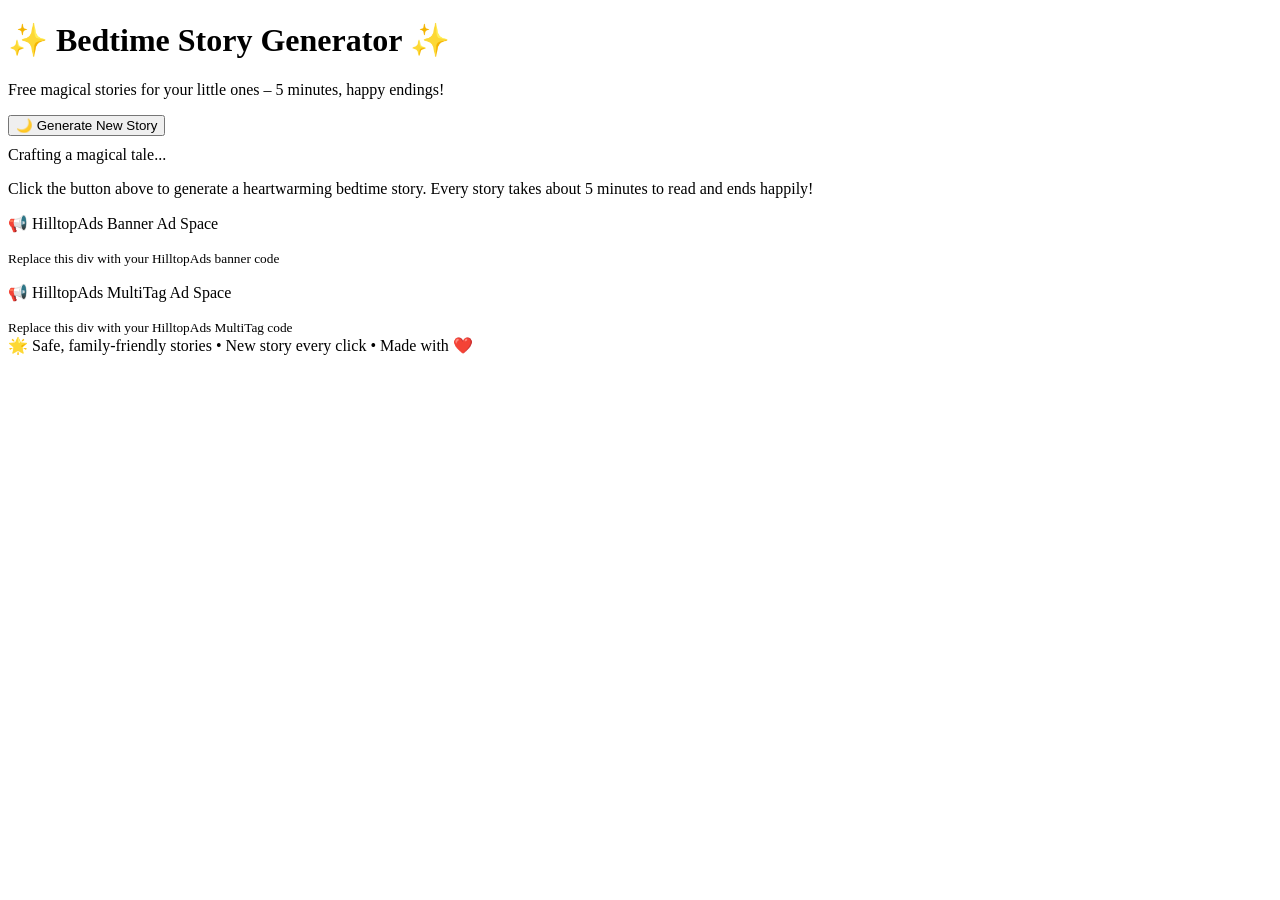
==== index.html @ 1810b586 "Create index.html" ====
<!DOCTYPE html>
<html lang="en">
<head>
    <meta charset="UTF-8">
    <meta name="viewport" content="width=device-width, initial-scale=1.0, user-scalable=yes">
    <title>Bedtime Story Generator | Free AI Stories for Kids</title>
    <link rel="stylesheet" href="style.css">
</head>
<body>
    <div class="container">
        <div class="story-card">
            <div class="header">
                <h1>✨ Bedtime Story Generator ✨</h1>
                <p>Free magical stories for your little ones – 5 minutes, happy endings!</p>
            </div>
            <div class="content">
                <button class="generate-btn" id="generateBtn">
                    🌙 Generate New Story
                </button>
                
                <div class="loading" id="loading">
                    <div class="spinner"></div>
                    <p style="margin-top: 10px;">Crafting a magical tale...</p>
                </div>

                <div class="story-content" id="storyOutput">
                    Click the button above to generate a heartwarming bedtime story. 
                    Every story takes about 5 minutes to read and ends happily!
                </div>
            </div>
        </div>

        <!-- HilltopAds Banner Ad -->
        <div class="ad-container banner-ad" id="bannerAd">
            <!-- REPLACE THIS with your actual HilltopAds banner code -->
            <p>📢 HilltopAds Banner Ad Space</p>
            <small>Replace this div with your HilltopAds banner code</small>
        </div>

        <!-- HilltopAds MultiTag Ad -->
        <div class="ad-container multitag-ad" id="multitagAd">
            <!-- REPLACE THIS with your actual HilltopAds MultiTag code -->
            <p>📢 HilltopAds MultiTag Ad Space</p>
            <small>Replace this div with your HilltopAds MultiTag code</small>
        </div>

        <footer>
            🌟 Safe, family-friendly stories • New story every click • Made with ❤️
        </footer>
    </div>

    <script src="script.js"></script>
</body>
</html>
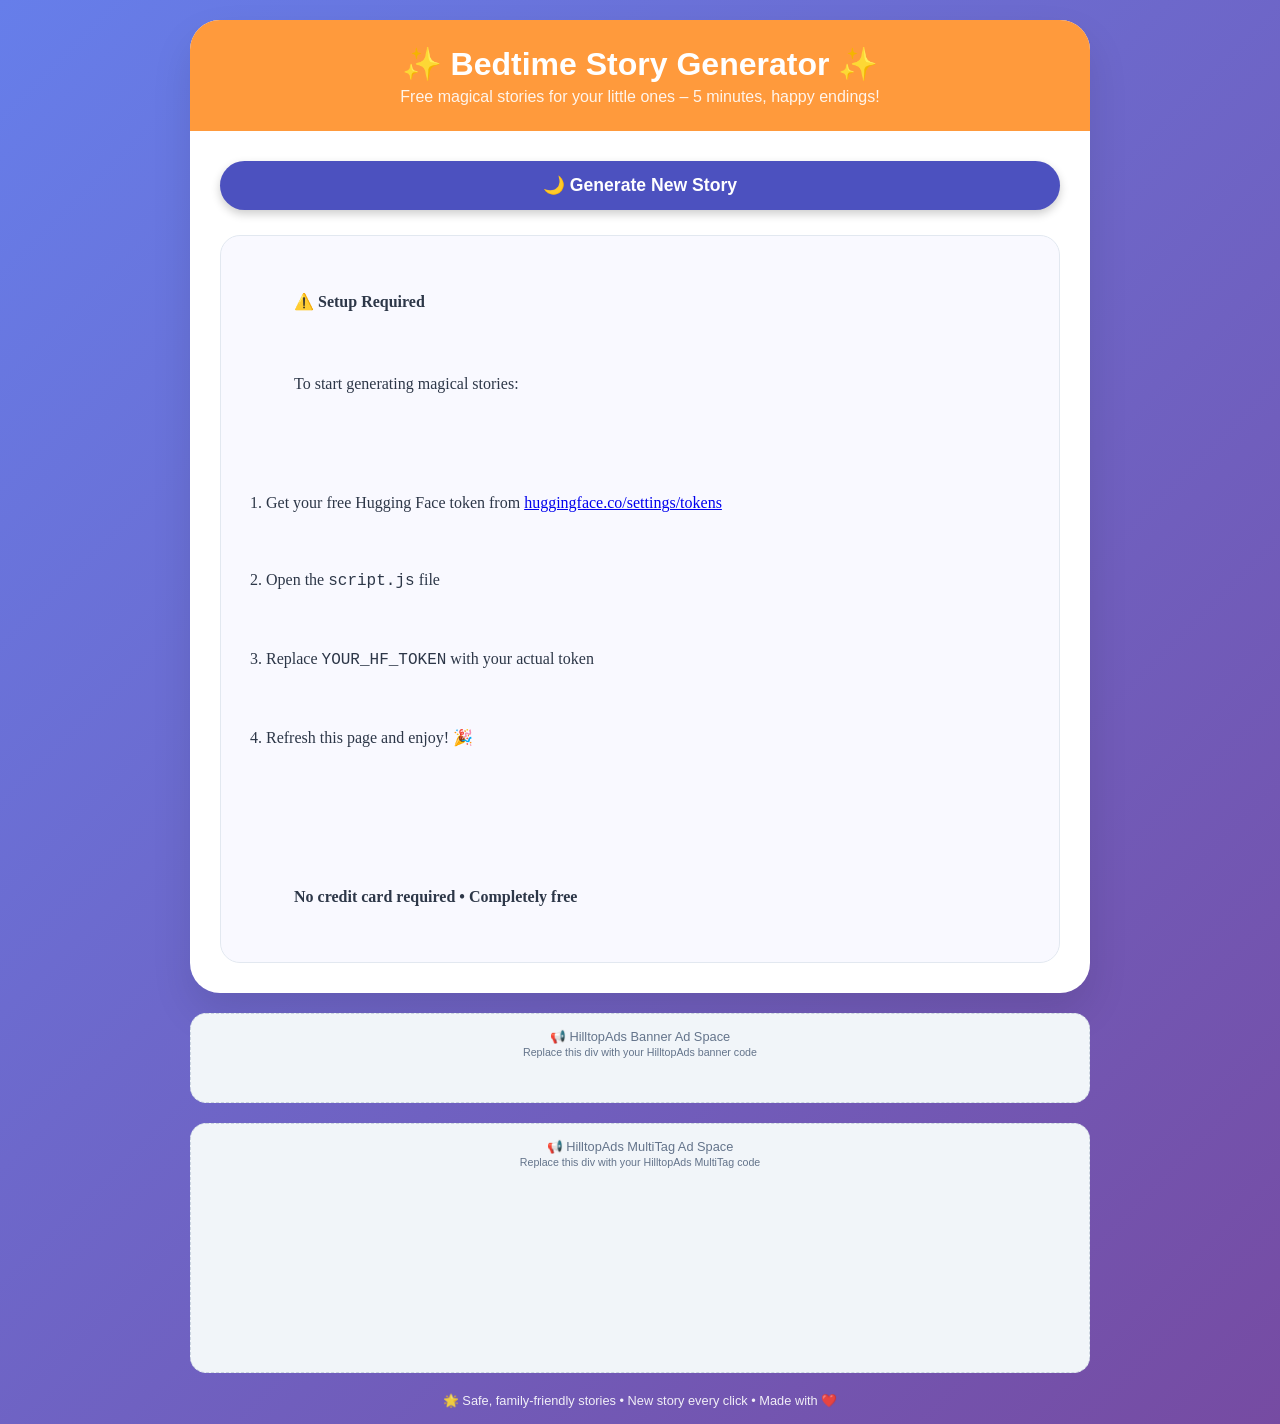
==== commit 9369c9b5: "Update index.html" ====
--- a/index.html
+++ b/index.html
@@ -2,6 +2,7 @@
 <html lang="en">
 <head>
     <meta charset="UTF-8">
+    <meta name="141c987f7891f7602772c1aa8ece287296e6b591" content="141c987f7891f7602772c1aa8ece287296e6b591" />
     <meta name="viewport" content="width=device-width, initial-scale=1.0, user-scalable=yes">
     <title>Bedtime Story Generator | Free AI Stories for Kids</title>
     <link rel="stylesheet" href="style.css">
@@ -32,14 +33,12 @@
 
         <!-- HilltopAds Banner Ad -->
         <div class="ad-container banner-ad" id="bannerAd">
-            <!-- REPLACE THIS with your actual HilltopAds banner code -->
             <p>📢 HilltopAds Banner Ad Space</p>
             <small>Replace this div with your HilltopAds banner code</small>
         </div>
 
         <!-- HilltopAds MultiTag Ad -->
         <div class="ad-container multitag-ad" id="multitagAd">
-            <!-- REPLACE THIS with your actual HilltopAds MultiTag code -->
             <p>📢 HilltopAds MultiTag Ad Space</p>
             <small>Replace this div with your HilltopAds MultiTag code</small>
         </div>
--- a/style.css
+++ b/style.css
@@ -0,0 +1,233 @@
+* {
+    margin: 0;
+    padding: 0;
+    box-sizing: border-box;
+}
+
+body {
+    font-family: 'Segoe UI', Tahoma, Geneva, Verdana, sans-serif;
+    background: linear-gradient(135deg, #667eea 0%, #764ba2 100%);
+    min-height: 100vh;
+    padding: 20px;
+    color: #333;
+}
+
+.container {
+    max-width: 900px;
+    margin: 0 auto;
+}
+
+/* Main card */
+.story-card {
+    background: white;
+    border-radius: 30px;
+    box-shadow: 0 20px 40px rgba(0,0,0,0.1);
+    overflow: hidden;
+    margin-bottom: 20px;
+    animation: fadeIn 0.5s ease-in;
+}
+
+@keyframes fadeIn {
+    from {
+        opacity: 0;
+        transform: translateY(20px);
+    }
+    to {
+        opacity: 1;
+        transform: translateY(0);
+    }
+}
+
+.header {
+    background: #ff9a3c;
+    padding: 25px;
+    text-align: center;
+    color: white;
+}
+
+.header h1 {
+    font-size: 2rem;
+    margin-bottom: 5px;
+    animation: slideDown 0.5s ease-out;
+}
+
+@keyframes slideDown {
+    from {
+        opacity: 0;
+        transform: translateY(-30px);
+    }
+    to {
+        opacity: 1;
+        transform: translateY(0);
+    }
+}
+
+.header p {
+    font-size: 1rem;
+    opacity: 0.9;
+}
+
+.content {
+    padding: 30px;
+}
+
+/* Button */
+.generate-btn {
+    background: #4c51bf;
+    color: white;
+    border: none;
+    padding: 14px 28px;
+    font-size: 1.1rem;
+    font-weight: bold;
+    border-radius: 50px;
+    cursor: pointer;
+    transition: all 0.3s ease;
+    width: 100%;
+    margin-bottom: 25px;
+    box-shadow: 0 4px 10px rgba(0,0,0,0.2);
+}
+
+.generate-btn:hover {
+    background: #5a67d8;
+    transform: translateY(-2px);
+    box-shadow: 0 6px 15px rgba(0,0,0,0.2);
+}
+
+.generate-btn:active {
+    transform: translateY(0);
+}
+
+.generate-btn:disabled {
+    background: #a0aec0;
+    cursor: not-allowed;
+    transform: none;
+}
+
+/* Loading spinner */
+.loading {
+    display: none;
+    text-align: center;
+    margin: 20px 0;
+}
+
+.spinner {
+    border: 4px solid #f3f3f3;
+    border-top: 4px solid #ff9a3c;
+    border-radius: 50%;
+    width: 40px;
+    height: 40px;
+    animation: spin 1s linear infinite;
+    margin: 0 auto;
+}
+
+@keyframes spin {
+    0% { transform: rotate(0deg); }
+    100% { transform: rotate(360deg); }
+}
+
+/* Story display */
+.story-content {
+    background: #f9f9ff;
+    border-radius: 20px;
+    padding: 25px;
+    line-height: 1.7;
+    font-size: 1rem;
+    color: #2d3748;
+    white-space: pre-wrap;
+    font-family: 'Georgia', serif;
+    border: 1px solid #e2e8f0;
+    min-height: 300px;
+    transition: all 0.3s ease;
+}
+
+/* Ad containers */
+.ad-container {
+    background: #f1f5f9;
+    border-radius: 16px;
+    padding: 15px;
+    margin: 20px 0;
+    text-align: center;
+    border: 1px dashed #cbd5e0;
+    font-size: 0.8rem;
+    color: #64748b;
+}
+
+.banner-ad {
+    min-height: 90px;
+}
+
+.multitag-ad {
+    min-height: 250px;
+}
+
+/* Footer */
+footer {
+    text-align: center;
+    color: white;
+    font-size: 0.8rem;
+    margin-top: 20px;
+    opacity: 0.9;
+}
+
+/* Responsive Design */
+@media (max-width: 768px) {
+    body {
+        padding: 15px;
+    }
+    
+    .content {
+        padding: 20px;
+    }
+    
+    .header h1 {
+        font-size: 1.5rem;
+    }
+    
+    .header p {
+        font-size: 0.9rem;
+    }
+    
+    .generate-btn {
+        font-size: 1rem;
+        padding: 12px 24px;
+    }
+    
+    .story-content {
+        font-size: 0.9rem;
+        padding: 20px;
+    }
+}
+
+@media (max-width: 480px) {
+    .header h1 {
+        font-size: 1.2rem;
+    }
+    
+    .content {
+        padding: 15px;
+    }
+    
+    .story-content {
+        font-size: 0.85rem;
+        padding: 15px;
+    }
+}
+
+/* Print styles */
+@media print {
+    .generate-btn,
+    .ad-container,
+    footer {
+        display: none;
+    }
+    
+    body {
+        background: white;
+        padding: 0;
+    }
+    
+    .story-card {
+        box-shadow: none;
+        margin: 0;
+    }
+}
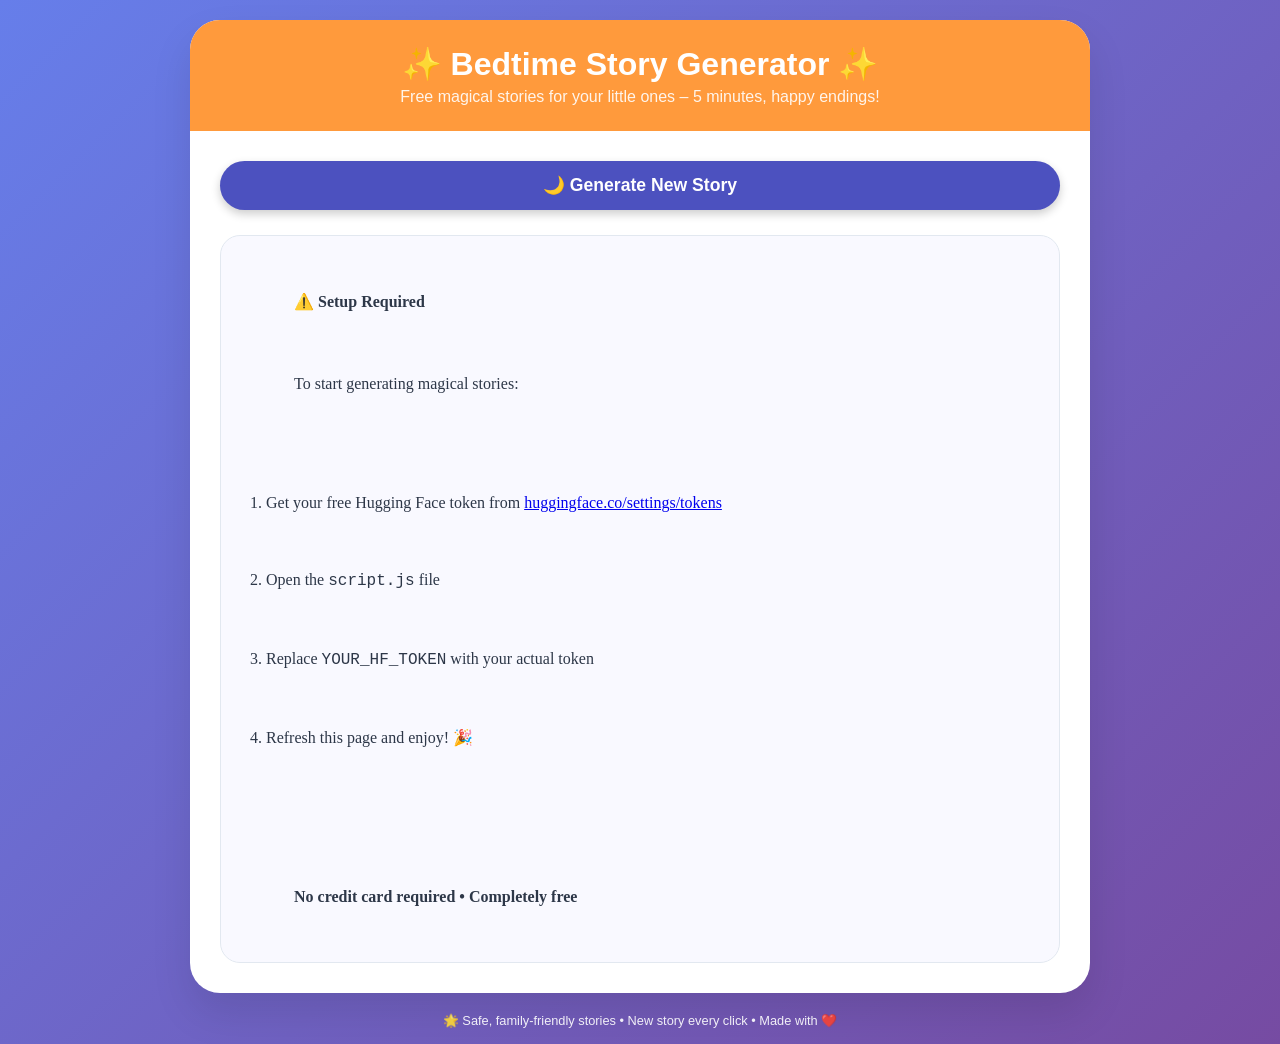
==== commit ef708b87: "Update index.html" ====
--- a/index.html
+++ b/index.html
@@ -2,6 +2,7 @@
 <html lang="en">
 <head>
     <meta charset="UTF-8">
+    <!-- HilltopAds verification meta tag -->
     <meta name="141c987f7891f7602772c1aa8ece287296e6b591" content="141c987f7891f7602772c1aa8ece287296e6b591" />
     <meta name="viewport" content="width=device-width, initial-scale=1.0, user-scalable=yes">
     <title>Bedtime Story Generator | Free AI Stories for Kids</title>
@@ -31,17 +32,39 @@
             </div>
         </div>
 
-        <!-- HilltopAds Banner Ad -->
-        <div class="ad-container banner-ad" id="bannerAd">
-            <p>📢 HilltopAds Banner Ad Space</p>
-            <small>Replace this div with your HilltopAds banner code</small>
+        <!-- ========== HILLTOPADS ADS ========== -->
+        <!-- Mobile Banner (300x100) - visible on screens < 768px -->
+        <div class="ad-container mobile-banner" style="display: none;">
+            <script>
+            (function(edo){
+            var d = document,
+                s = d.createElement('script'),
+                l = d.scripts[d.scripts.length - 1];
+            s.settings = edo || {};
+            s.src = "\/\/feminineunique.com\/b_X.VYsXdqGglB0kYDWWcg\/Oexm\/9huHZQUYl\/kVPQTyYx5ZM\/DqIky\/NoThc\/tSNqjNkJwlMTjdI\/2\/MPQf";
+            s.async = true;
+            s.referrerPolicy = 'no-referrer-when-downgrade';
+            l.parentNode.insertBefore(s, l);
+            })({})
+            </script>
         </div>
 
-        <!-- HilltopAds MultiTag Ad -->
-        <div class="ad-container multitag-ad" id="multitagAd">
-            <p>📢 HilltopAds MultiTag Ad Space</p>
-            <small>Replace this div with your HilltopAds MultiTag code</small>
+        <!-- Desktop Banner (300x250) - visible on screens >= 768px -->
+        <div class="ad-container desktop-banner" style="display: none;">
+            <script>
+            (function(pia){
+            var d = document,
+                s = d.createElement('script'),
+                l = d.scripts[d.scripts.length - 1];
+            s.settings = pia || {};
+            s.src = "\/\/feminineunique.com\/bhXRVBs.d\/G\/lb0oYNWOca\/YeImB9DuFZHUIlxkQPZTwYQ5\/MtDPIQy-NFjkkNt\/N\/jNkKwVMTjyIB3\/MIwq";
+            s.async = true;
+            s.referrerPolicy = 'no-referrer-when-downgrade';
+            l.parentNode.insertBefore(s, l);
+            })({})
+            </script>
         </div>
+        <!-- ================================== -->
 
         <footer>
             🌟 Safe, family-friendly stories • New story every click • Made with ❤️
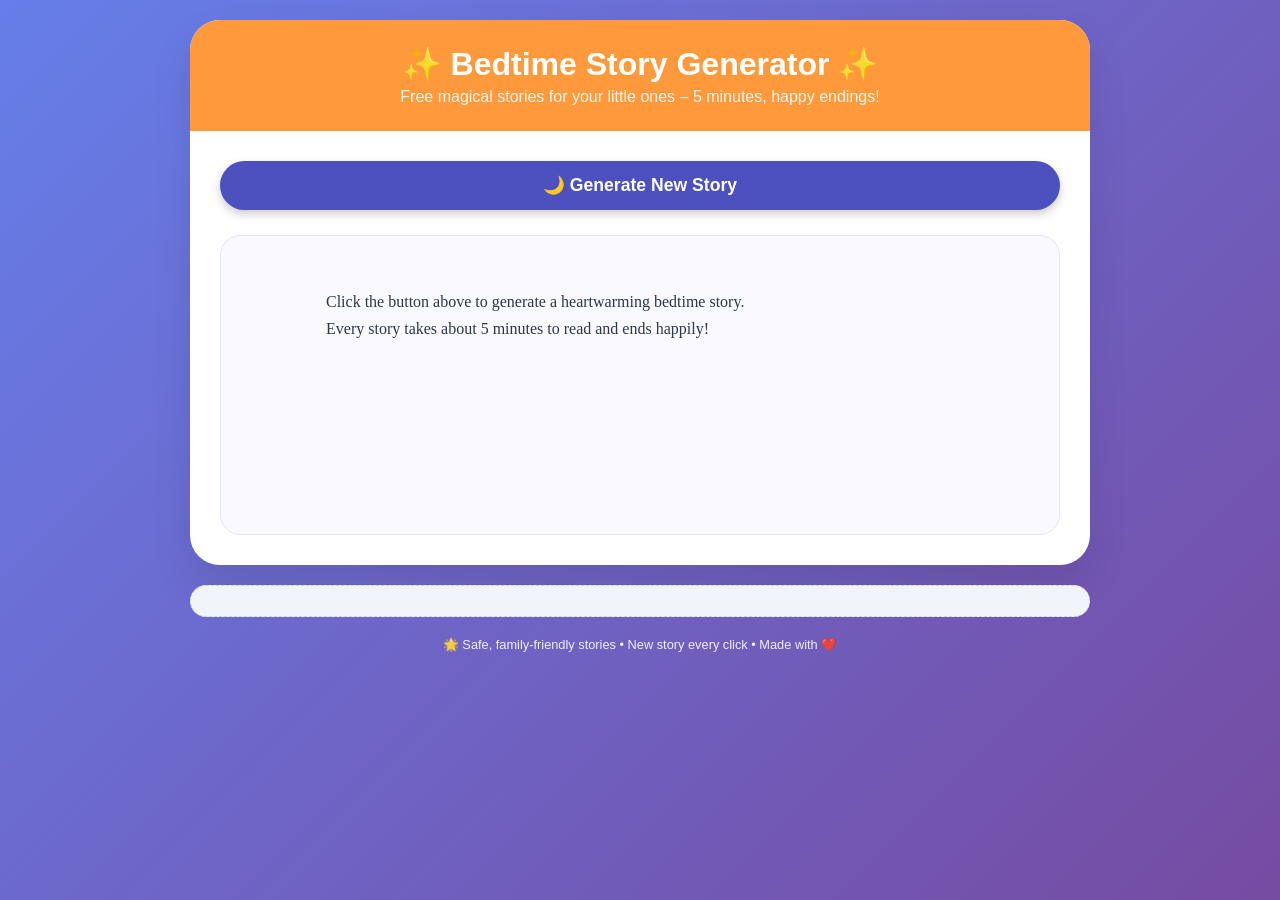
==== commit e9381df8: "Remove display none from ad containers" ====
--- a/index.html
+++ b/index.html
@@ -34,7 +34,7 @@
 
         <!-- ========== HILLTOPADS ADS ========== -->
         <!-- Mobile Banner (300x100) - visible on screens < 768px -->
-        <div class="ad-container mobile-banner" style="display: none;">
+        <div class="ad-container mobile-banner">
             <script>
             (function(edo){
             var d = document,
@@ -50,7 +50,7 @@
         </div>
 
         <!-- Desktop Banner (300x250) - visible on screens >= 768px -->
-        <div class="ad-container desktop-banner" style="display: none;">
+        <div class="ad-container desktop-banner">
             <script>
             (function(pia){
             var d = document,
--- a/style.css
+++ b/style.css
@@ -152,12 +152,23 @@
     color: #64748b;
 }
 
-.banner-ad {
-    min-height: 90px;
-}
-
-.multitag-ad {
-    min-height: 250px;
+/* Responsive ad visibility */
+@media (max-width: 767px) {
+    .mobile-banner {
+        display: block !important;
+    }
+    .desktop-banner {
+        display: none !important;
+    }
+}
+
+@media (min-width: 768px) {
+    .mobile-banner {
+        display: none !important;
+    }
+    .desktop-banner {
+        display: block !important;
+    }
 }
 
 /* Footer */
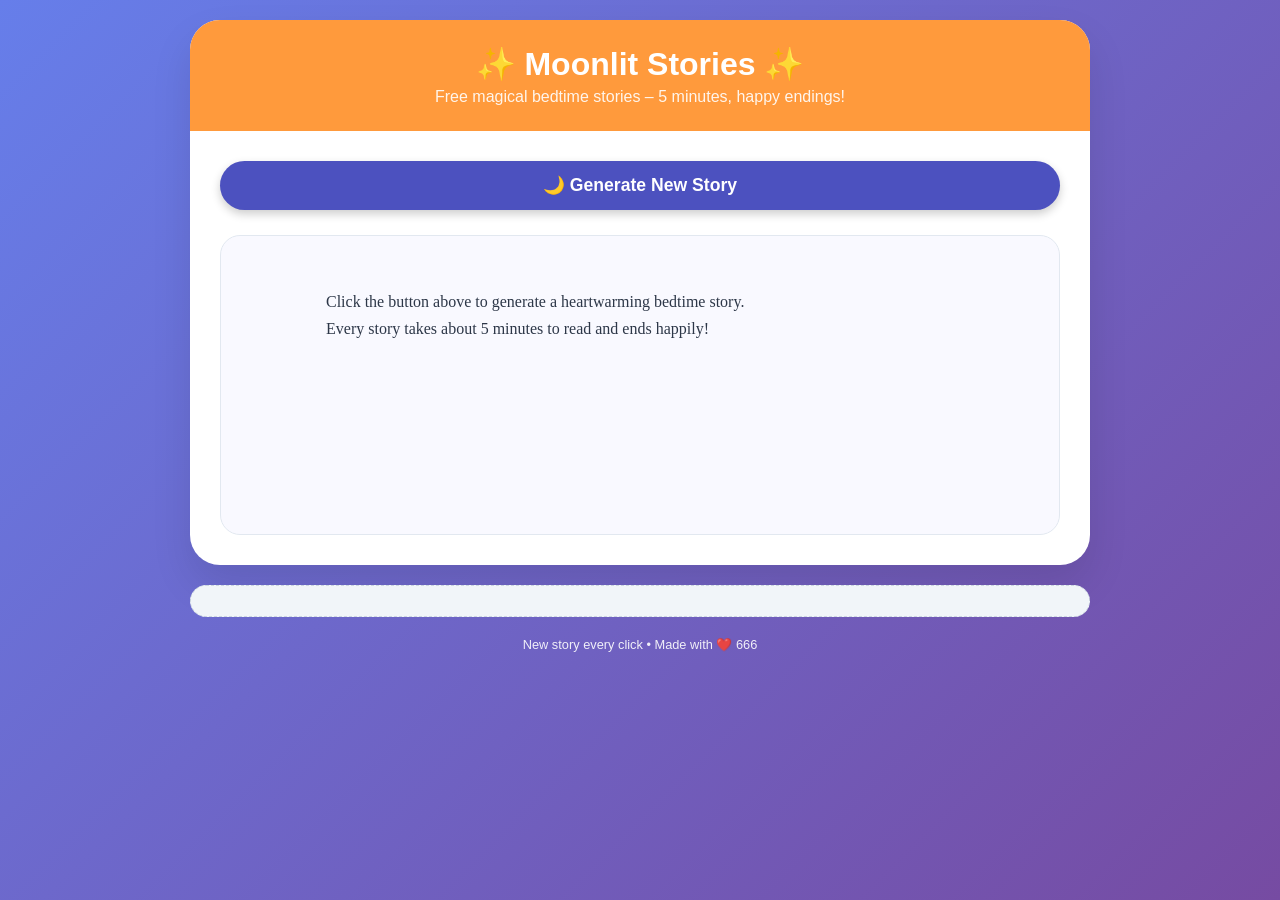
==== commit c689201b: "Update index.html" ====
--- a/index.html
+++ b/index.html
@@ -2,18 +2,18 @@
 <html lang="en">
 <head>
     <meta charset="UTF-8">
-    <!-- HilltopAds verification meta tag -->
-    <meta name="141c987f7891f7602772c1aa8ece287296e6b591" content="141c987f7891f7602772c1aa8ece287296e6b591" />
+    <!-- HilltopAds verification meta tag for moonlitstories.vercel.app -->
+    <meta name="fie749e1c8404e602f5d5" content="b23ccada4a5925f6fa16" />
     <meta name="viewport" content="width=device-width, initial-scale=1.0, user-scalable=yes">
-    <title>Bedtime Story Generator | Free AI Stories for Kids</title>
+    <title>Moonlit Stories | Free Bedtime Stories for Kids</title>
     <link rel="stylesheet" href="style.css">
 </head>
 <body>
     <div class="container">
         <div class="story-card">
             <div class="header">
-                <h1>✨ Bedtime Story Generator ✨</h1>
-                <p>Free magical stories for your little ones – 5 minutes, happy endings!</p>
+                <h1>✨ Moonlit Stories ✨</h1>
+                <p>Free magical bedtime stories – 5 minutes, happy endings!</p>
             </div>
             <div class="content">
                 <button class="generate-btn" id="generateBtn">
@@ -33,7 +33,7 @@
         </div>
 
         <!-- ========== HILLTOPADS ADS ========== -->
-        <!-- Mobile Banner (300x100) - visible on screens < 768px -->
+        <!-- Mobile Banner (300x100) -->
         <div class="ad-container mobile-banner">
             <script>
             (function(edo){
@@ -49,7 +49,7 @@
             </script>
         </div>
 
-        <!-- Desktop Banner (300x250) - visible on screens >= 768px -->
+        <!-- Desktop Banner (300x250) -->
         <div class="ad-container desktop-banner">
             <script>
             (function(pia){
@@ -67,7 +67,7 @@
         <!-- ================================== -->
 
         <footer>
-            🌟 Safe, family-friendly stories • New story every click • Made with ❤️
+            New story every click • Made with ❤️ 666
         </footer>
     </div>
 
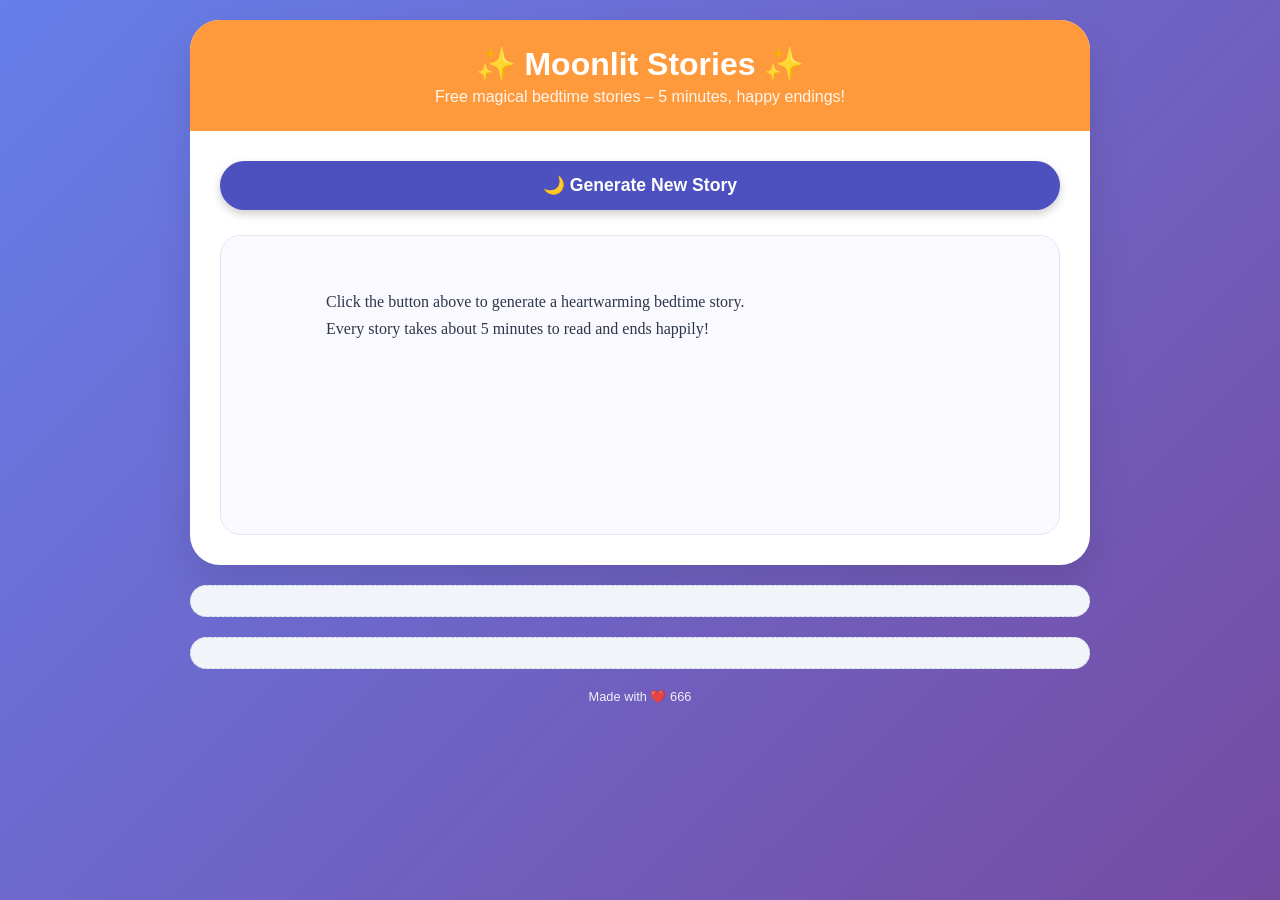
==== commit da425205: "Update index.html" ====
--- a/index.html
+++ b/index.html
@@ -5,7 +5,7 @@
     <!-- HilltopAds verification meta tag for moonlitstories.vercel.app -->
     <meta name="fie749e1c8404e602f5d5" content="b23ccada4a5925f6fa16" />
     <meta name="viewport" content="width=device-width, initial-scale=1.0, user-scalable=yes">
-    <title>Moonlit Stories | Free Bedtime Stories for Kids</title>
+    <title>Moonlit Stories | Free Bedtime Stories for Kids, New story every click !</title>
     <link rel="stylesheet" href="style.css">
 </head>
 <body>
@@ -33,15 +33,15 @@
         </div>
 
         <!-- ========== HILLTOPADS ADS ========== -->
-        <!-- Mobile Banner (300x100) -->
-        <div class="ad-container mobile-banner">
+        <!-- Banner 300x250 (Mobile + Desktop) -->
+        <div class="ad-container">
             <script>
-            (function(edo){
+            (function(pzaeos){
             var d = document,
                 s = d.createElement('script'),
                 l = d.scripts[d.scripts.length - 1];
-            s.settings = edo || {};
-            s.src = "\/\/feminineunique.com\/b_X.VYsXdqGglB0kYDWWcg\/Oexm\/9huHZQUYl\/kVPQTyYx5ZM\/DqIky\/NoThc\/tSNqjNkJwlMTjdI\/2\/MPQf";
+            s.settings = pzaeos || {};
+            s.src = "\/\/conventionalresponse.com\/biX.V_sWdYGDlK0\/YSWhcj\/ZePmj9-u\/ZeU\/lZkmPBTlYA5\/MoDdI\/3rNFz\/MWtTNgjIkRwTMIjdcQ3FNhwu";
             s.async = true;
             s.referrerPolicy = 'no-referrer-when-downgrade';
             l.parentNode.insertBefore(s, l);
@@ -49,15 +49,15 @@
             </script>
         </div>
 
-        <!-- Desktop Banner (300x250) -->
-        <div class="ad-container desktop-banner">
+        <!-- Icon MultiTag (In-Page Push) -->
+        <div class="ad-container icon-ad">
             <script>
-            (function(pia){
+            (function(qnukn){
             var d = document,
                 s = d.createElement('script'),
                 l = d.scripts[d.scripts.length - 1];
-            s.settings = pia || {};
-            s.src = "\/\/feminineunique.com\/bhXRVBs.d\/G\/lb0oYNWOca\/YeImB9DuFZHUIlxkQPZTwYQ5\/MtDPIQy-NFjkkNt\/N\/jNkKwVMTjyIB3\/MIwq";
+            s.settings = qnukn || {};
+            s.src = "\/\/conventionalresponse.com\/b.XIVYsDdjGWlB0SYjWycq\/ieUmq9\/uTZaUtlhkAP\/T-Yh5\/MqDMI-3NOOD\/kwt\/NNj\/kSwVMkjTcH5kMuwc";
             s.async = true;
             s.referrerPolicy = 'no-referrer-when-downgrade';
             l.parentNode.insertBefore(s, l);
@@ -67,7 +67,7 @@
         <!-- ================================== -->
 
         <footer>
-            New story every click • Made with ❤️ 666
+            Made with ❤️ 666 
         </footer>
     </div>
 
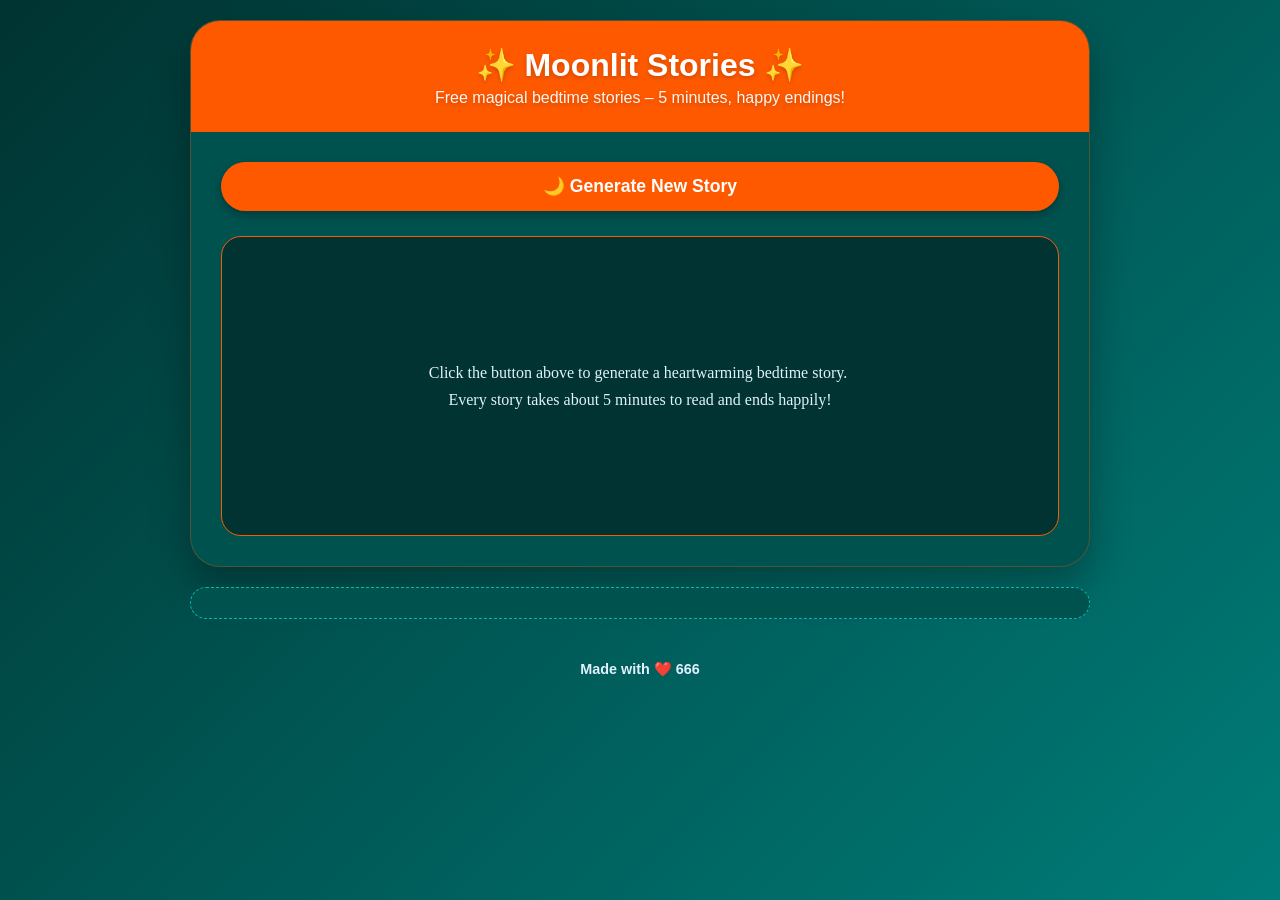
==== commit 80956edd: "Update index.html" ====
--- a/index.html
+++ b/index.html
@@ -2,6 +2,8 @@
 <html lang="en">
 <head>
     <meta charset="UTF-8">
+       <!-- Google Search Console Verification -->
+    <meta name="google-site-verification" content="p3St6UQLxpK5YEIhsQNuTlh1ZnXklg5Chxt8QN8SdS0" />
     <!-- HilltopAds verification meta tag for moonlitstories.vercel.app -->
     <meta name="fie749e1c8404e602f5d5" content="b23ccada4a5925f6fa16" />
     <meta name="viewport" content="width=device-width, initial-scale=1.0, user-scalable=yes">
--- a/style.css
+++ b/style.css
@@ -6,10 +6,10 @@
 
 body {
     font-family: 'Segoe UI', Tahoma, Geneva, Verdana, sans-serif;
-    background: linear-gradient(135deg, #667eea 0%, #764ba2 100%);
+    background: linear-gradient(135deg, #003331 0%, #007C78 100%);
     min-height: 100vh;
     padding: 20px;
-    color: #333;
+    color: #e0f2fe;
 }
 
 .container {
@@ -19,11 +19,12 @@
 
 /* Main card */
 .story-card {
-    background: white;
+    background: #00524F;
     border-radius: 30px;
-    box-shadow: 0 20px 40px rgba(0,0,0,0.1);
+    box-shadow: 0 20px 40px rgba(0, 0, 0, 0.3);
     overflow: hidden;
     margin-bottom: 20px;
+    border: 1px solid rgba(255, 89, 0, 0.3);
     animation: fadeIn 0.5s ease-in;
 }
 
@@ -39,10 +40,11 @@
 }
 
 .header {
-    background: #ff9a3c;
+    background: #FF5900;
     padding: 25px;
     text-align: center;
     color: white;
+    text-shadow: 0 2px 4px rgba(0, 0, 0, 0.2);
 }
 
 .header h1 {
@@ -64,7 +66,8 @@
 
 .header p {
     font-size: 1rem;
-    opacity: 0.9;
+    opacity: 0.95;
+    font-weight: 500;
 }
 
 .content {
@@ -73,7 +76,7 @@
 
 /* Button */
 .generate-btn {
-    background: #4c51bf;
+    background: #FF5900;
     color: white;
     border: none;
     padding: 14px 28px;
@@ -84,13 +87,13 @@
     transition: all 0.3s ease;
     width: 100%;
     margin-bottom: 25px;
-    box-shadow: 0 4px 10px rgba(0,0,0,0.2);
+    box-shadow: 0 4px 10px rgba(0, 0, 0, 0.3);
 }
 
 .generate-btn:hover {
-    background: #5a67d8;
+    background: #FF7A2E;
     transform: translateY(-2px);
-    box-shadow: 0 6px 15px rgba(0,0,0,0.2);
+    box-shadow: 0 6px 15px rgba(0, 0, 0, 0.3);
 }
 
 .generate-btn:active {
@@ -98,7 +101,7 @@
 }
 
 .generate-btn:disabled {
-    background: #a0aec0;
+    background: #6c8b8a;
     cursor: not-allowed;
     transform: none;
 }
@@ -111,8 +114,8 @@
 }
 
 .spinner {
-    border: 4px solid #f3f3f3;
-    border-top: 4px solid #ff9a3c;
+    border: 4px solid #00BAB4;
+    border-top: 4px solid #FF5900;
     border-radius: 50%;
     width: 40px;
     height: 40px;
@@ -127,57 +130,71 @@
 
 /* Story display */
 .story-content {
-    background: #f9f9ff;
+    background: #003331;
     border-radius: 20px;
     padding: 25px;
     line-height: 1.7;
     font-size: 1rem;
-    color: #2d3748;
+    color: #e0f2fe;
     white-space: pre-wrap;
     font-family: 'Georgia', serif;
-    border: 1px solid #e2e8f0;
+    border: 1px solid #FF5900;
     min-height: 300px;
     transition: all 0.3s ease;
 }
 
+/* Center placeholder text initially */
+.story-content.centered {
+    display: flex;
+    align-items: center;
+    justify-content: center;
+    text-align: center;
+    flex-direction: column;
+    min-height: 300px;
+}
+
 /* Ad containers */
 .ad-container {
-    background: #f1f5f9;
+    background: #00524F;
     border-radius: 16px;
     padding: 15px;
     margin: 20px 0;
     text-align: center;
-    border: 1px dashed #cbd5e0;
-    font-size: 0.8rem;
-    color: #64748b;
-}
-
-/* Responsive ad visibility */
-@media (max-width: 767px) {
-    .mobile-banner {
-        display: block !important;
-    }
-    .desktop-banner {
-        display: none !important;
-    }
-}
-
-@media (min-width: 768px) {
-    .mobile-banner {
-        display: none !important;
-    }
-    .desktop-banner {
-        display: block !important;
-    }
-}
-
-/* Footer */
+    border: 1px dashed #00BAB4;
+    color: #cbd5e1;
+}
+
+/* Optional: icon ad style */
+.icon-ad {
+    background: transparent;
+    border: none;
+    padding: 0;
+}
+
+/* Footer - Centered, no border */
 footer {
     text-align: center;
-    color: white;
-    font-size: 0.8rem;
-    margin-top: 20px;
-    opacity: 0.9;
+    font-size: 0.9rem;
+    font-weight: bold;
+    margin-top: 30px;
+    padding: 12px 20px;
+    color: #e0f2fe;
+    background: transparent;
+    transition: all 0.3s ease;
+    display: block;
+    width: 100%;
+}
+
+footer .heart {
+    display: inline-block;
+    color: #FF5900;
+    animation: heartbeat 1.2s ease infinite;
+    margin: 0 2px;
+}
+
+@keyframes heartbeat {
+    0%, 100% { transform: scale(1); }
+    50% { transform: scale(1.2); }
 }
 
 /* Responsive Design */
@@ -206,6 +223,11 @@
     .story-content {
         font-size: 0.9rem;
         padding: 20px;
+    }
+    
+    footer {
+        font-size: 0.8rem;
+        padding: 10px 16px;
     }
 }
 
